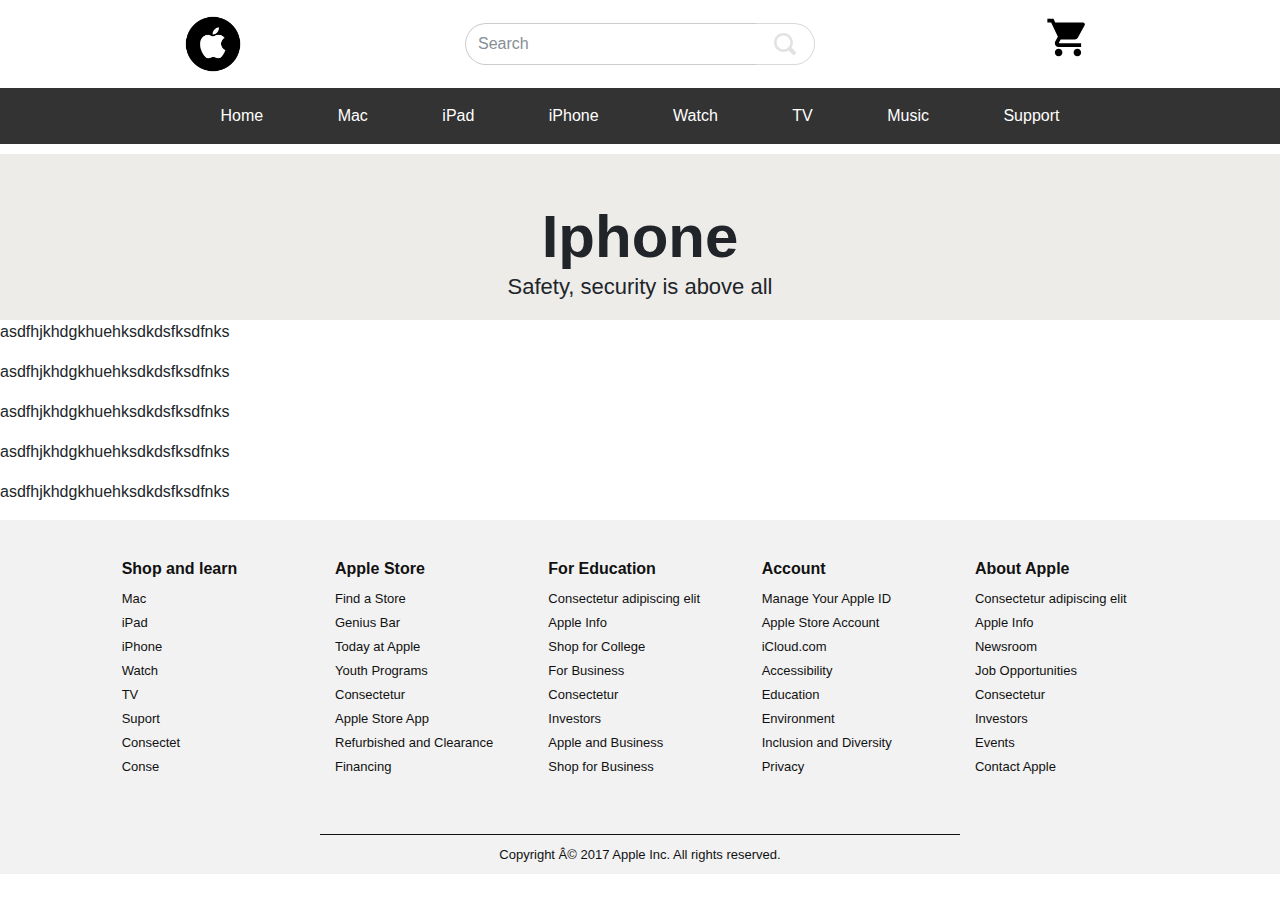
==== index.html @ 5cd267e8 "first commit" ====
<!DOCTYPE html>
<html>
<head>
	<title>APPLE STORE</title>
	<link rel="stylesheet" type="text/css" href="css/bootstrap.min.css">
	<script src="js/bootstrap.min.js" type="text/javascript" charset="utf-8"></script>
	<script src="js/jquery-3.2.1.min.js" type="text/javascript" charset="utf-8"></script>
	<link href='http://fonts.googleapis.com/css?family=Open+Sans' rel='stylesheet'  type='text/css'>
	<script src="js/custom.js" type="text/javascript" charset="utf-8" async defer></script>
<!-- 	<script src="https://code.jquery.com/jquery-3.2.1.slim.min.js" integrity="sha384-KJ3o2DKtIkvYIK3UENzmM7KCkRr/rE9/Qpg6aAZGJwFDMVNA/GpGFF93hXpG5KkN" crossorigin="anonymous"></script> -->
<!-- <script src="https://cdnjs.cloudflare.com/ajax/libs/popper.js/1.11.0/umd/popper.min.js" integrity="sha384-b/U6ypiBEHpOf/4+1nzFpr53nxSS+GLCkfwBdFNTxtclqqenISfwAzpKaMNFNmj4" crossorigin="anonymous"></script> -->
<script src="https://maxcdn.bootstrapcdn.com/bootstrap/4.0.0-beta/js/bootstrap.min.js" integrity="sha384-h0AbiXch4ZDo7tp9hKZ4TsHbi047NrKGLO3SEJAg45jXxnGIfYzk4Si90RDIqNm1" crossorigin="anonymous"></script>
	<link rel="stylesheet" type="text/css" href="css/custom.css">
</head>
<body>
<header>
	<div class="container">
		<div class="row">
			<div class="col-lg-3 col-sm-12 col-12 text-center">
			  	<a href="#" class="btn" role="button" >
			  		<img class="logo" 
			  	 src="images/logo-apple.png" alt="LOGO">
			  	</a>
			</div>
			<div class="col-lg-4 col-sm-12 col-12 m-auto">
			  	<div class="input-group stylish-input-group">
	                <input type="text" class="form-control search"  placeholder="Search" >
	                <span class="input-group-addon">
	                    <button type="submit">
	                        <img src="images/search.svg" alt="">
	                    </button>  
	                </span>
	            </div>
			</div>
			<div class="col-lg-3 col-sm-12 col-12 text-center">
				<a href=""><img class="iconcart" src="images/ic_shopping_cart_black_24px.svg" alt="
	                "></a>
			</div>
		</div>
	</div>
	<div class="backgroundblack">
		<div class="container">
			<div >
				<nav class="navbar navbar-expand-lg navbar navbar-dark ">
				  <!-- <a class="navbar-brand" href="#">Navbar</a> -->
				  	<button class="navbar-toggler" type="button" data-toggle="collapse" data-target="#navbarSupportedContent" aria-controls="navbarSupportedContent" aria-expanded="false" aria-label="Toggle navigation">
				    	<span class="navbar-toggler-icon"></span>
				  	</button>

				  	<div class="collapse navbar-collapse" id="navbarSupportedContent">
				    	<ul class="navbar-nav mr-auto">
					      	<li class="nav-item">
					        	<a class="nav-link" href="#">Home <span class="sr-only">(current)</span></a>
					      	</li>
				      		<li class="nav-item">
				        		<a class="nav-link" href="#">Mac</a>
				      		</li>
				      		<li class="nav-item">
				        		<a class="nav-link" href="#">iPad</a>
				      		</li>
				      		<li class="nav-item">
					        	<a class="nav-link" href="#">iPhone</a>
					      	</li>
					      	<li class="nav-item">
					        	<a class="nav-link" href="#">Watch</a>
					      	</li>
					      	<li class="nav-item">
					        	<a class="nav-link" href="#">TV</a>
					      	</li>
					      	<li class="nav-item">
					        	<a class="nav-link" href="#">Music</a>
					      	</li>
					      	<li class="nav-item">
					        	<a class="nav-link" href="#">Support</a>
					      	</li>
				    	</ul>
				  	</div>
				</nav>
			</div>
		</div>
	</div >
</header><!-- /header -->



<content>
	<div class="container-fluid">
		<div id="iphone" class="row text-center">
			<h1 class="prd-type">Iphone</h1>
			<p class="slogan">Safety, security is above all</p>
			<div class="container-fluid">
				<div class="row prd">
					<div class="col-md-3">
						<div class="wrap-item-prd">
							
						</div>
					</div>
				</div>
			</div>
		</div>
	</div>

	<div class="new">
		<p>asdfhjkhdgkhuehksdkdsfksdfnks</p>
		<p>asdfhjkhdgkhuehksdkdsfksdfnks</p>
		<p>asdfhjkhdgkhuehksdkdsfksdfnks</p>
		<p>asdfhjkhdgkhuehksdkdsfksdfnks</p>
		<p>asdfhjkhdgkhuehksdkdsfksdfnks</p>
	</div>
</content><!-- /content -->



<footer>
	<div class="container-fluid">
		<div class="row justify-content-center backggray">
			<div class="col-xl-2 col-lg-2 col-md-6 col-sm-6 col-12">
				<ul class="list-unstyled ">
					<li><h6><b><a class="colorblack-title" href="#" title=""> Shop and learn</a></b></h6></li>
					<li><a class="colorblack" href="#" title="">Mac</a></li>
					<li><a class="colorblack" href="#" title="">iPad</a></li>
				  	<li><a class="colorblack" href="#" title="">iPhone</a></li>
				  	<li><a class="colorblack" href="#" title="">Watch </a></li>
				  	<li><a class="colorblack" href="#" title="">TV </a></li>
				  	<li><a class="colorblack" href="#" title="">Suport</a></li>
				  	<li><a class="colorblack" href="#" title="">Consectet </a></li>
				  	<li><a class="colorblack" href="#" title="">Conse</a></li>
				</ul>
			</div>
			<div class="col-xl-2 col-lg-2 col-md-6 col-sm-6 col-12">
				<ul class="list-unstyled">
					<li><h6><b><a class="colorblack-title" href="#" title="">Apple Store</a></b></h6></li>
					<li><a class="colorblack" href="#" title="">Find a Store</a></li>
					<li><a class="colorblack" href="#" title="">Genius Bar</a></li>
					<li><a class="colorblack" href="#" title="">Today at Apple</a></li>
					<li><a class="colorblack" href="#" title="">Youth Programs</a></li>
					<li><a class="colorblack" href="#" title="">Consectetur</a></li>
					<li><a class="colorblack" href="#" title="">Apple Store App</a></li>
					<li><a class="colorblack" href="#" title="">Refurbished and Clearance</a></li>
					<li><a class="colorblack" href="#" title="">Financing</a></li>
				</ul>
			</div>
			<div class="col-xl-2 col-lg-2 col-md-6 col-sm-6 col-12">
				<ul class="list-unstyled">
					<li><h6><b><a class="colorblack-title" href="#" title="">For Education</a></b></h6></li>
					<li><a class="colorblack" href="#" title="">Consectetur adipiscing elit</a></li>
					<li><a class="colorblack" href="#" title="">Apple Info</a></li>
					<li><a class="colorblack" href="#" title="">Shop for College</a></li>
					<li><a class="colorblack" href="#" title="">For Business</a></li>
					<li><a class="colorblack" href="#" title="">Consectetur</a></li>
					<li><a class="colorblack" href="#" title="">Investors</a></li>
					<li><a class="colorblack" href="#" title="">Apple and Business</a></li>
					<li><a class="colorblack" href="#" title="">Shop for Business</a></li>
				</ul>
			</div>
			<div class="col-xl-2 col-lg-2 col-md-6 col-sm-6 col-12">
				<ul class="list-unstyled">
					<li><h6><b><a class="colorblack-title" href="#" title="">Account</a></b></h6></li>
					<li><a class="colorblack" href="#" title="">Manage Your Apple ID</a></li>
					<li><a class="colorblack" href="#" title="">Apple Store Account</a></li>
					<li><a class="colorblack" href="#" title="">iCloud.com</a></li>
					<li><a class="colorblack" href="#" title="">Accessibility</a></li>
					<li><a class="colorblack" href="#" title="">Education</a></li>
					<li><a class="colorblack" href="#" title="">Environment</a></li>
					<li><a class="colorblack" href="#" title="">Inclusion and Diversity</a></li>
					<li><a class="colorblack" href="#" title="">Privacy</a></li>
				</ul>
			</div>
			<div class="col-xl-2 col-lg-2 col-md-12 col-sm-12 col-12">
				<ul class="list-unstyled">
					<li><h6><b><a class="colorblack-title" href="#" title="">About Apple</a></b></h6></li>
					<li><a class="colorblack" href="#" title="">Consectetur adipiscing elit</a></li>
					<li><a class="colorblack" href="#" title="">Apple Info</a></li>
					<li><a class="colorblack" href="#" title="">Newsroom</a></li>
					<li><a class="colorblack" href="#" title="">Job Opportunities</a></li>
					<li><a class="colorblack" href="#" title="">Consectetur</a></li>
					<li><a class="colorblack" href="#" title="">Investors</a></li>
					<li><a class="colorblack" href="#" title="">Events</a></li>
					<li><a class="colorblack" href="#" title="">Contact Apple</a></li>
				</ul>
			</div>

		</div>
		<div class="row colorblack backggray justify-content-center text-center">
			<div class="col-md-6 col-sm-12 col-12 bordertop">
				Copyright © 2017 Apple Inc. All rights reserved.
			</div>
			
		</div>
	</div>
	
</footer> <!-- /footer -->

</body>
</html>
---- css/custom.css ----
.navbar-nav {
    float:none;
    margin:0 auto;
    display: block;
    text-align: center;
}

.navbar-nav > li {
    display: inline-block;
    float: none;
}
.navbar-nav > li {
    padding: 0px 27px;
}
.backgroundblack{
    background: rgba(0,0,0,0.8);
}
.navbar-dark .navbar-nav .nav-link {
    color: rgb(255, 255, 255);
}

#iphone {
    margin-top: 10px;
    background-color: #edece9;
}
/* #iphone:hover h1,p {
    color: #111;
    background-color: #fff;
} */
.prd-type {
    width: 100%;
    font-size: 60px;
    font-weight: 600;
    margin-top: 50px;
    margin-bottom: 0;
}
/* .prd-type:hover {
    color: #fff;
    background-color: rgba(0,0,0,0.1);
} */
.slogan {
    width: 100%;
    font-size: 22px;
}
/* .slogan:hover {
    color: #fff;
    background-color: rgba(0,0,0,0.1);
} */

.prd {
    width: 98%;
}

.colorblack-title{
    color: #111;   
}

.colorblack{
    color: #111;
    font-size: 13px;
}
.backggray{
    padding-top: 40px;
    background-color: #f2f2f2;
}
.bordertop{
    border-top:1px solid #111;
    padding: 10px;
}
.stylish-input-group .input-group-addon{
    background: white !important; 
    border-radius: 0px 25px 25px 0px;
}
.stylish-input-group .form-control{
	border-right:0; 
	box-shadow:0 0 0;
	border-radius: 25px 0px 0px 25px; 
	border-color:#ccc;
}
.stylish-input-group button{
    border:0;
    background:transparent;
}}

li,ul{
    list-style: none;
    padding: 0;
    margin: 0;
}

.logo{
	width: 70px;
	height: 70px;
}

.iconcart{
width: 60px;
padding-top: 15px;
height: 60px;
}
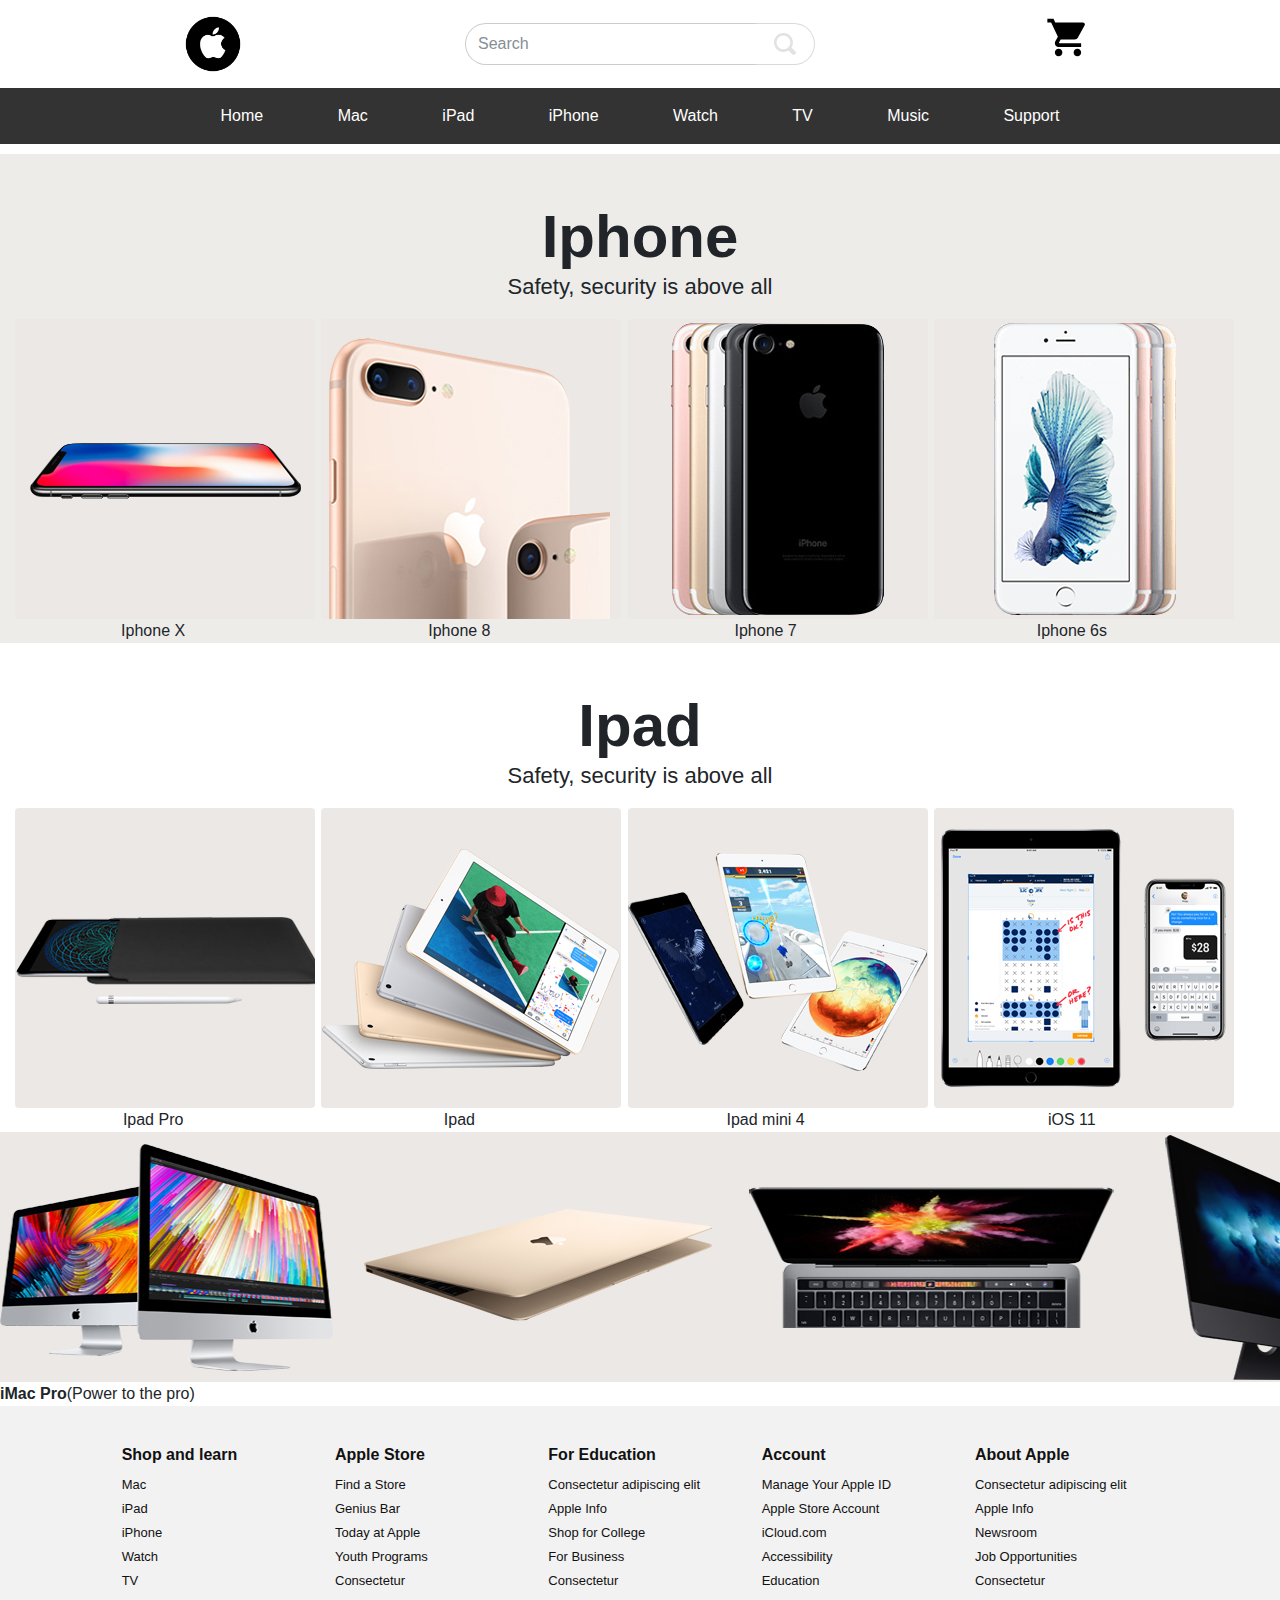
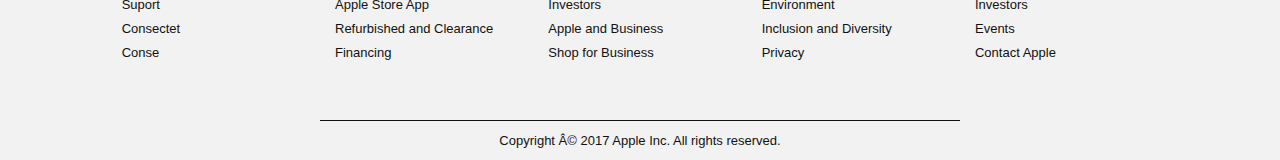
==== commit e344ed0d: "first commit" ====
--- a/index.html
+++ b/index.html
@@ -88,24 +88,87 @@
 		<div id="iphone" class="row text-center">
 			<h1 class="prd-type">Iphone</h1>
 			<p class="slogan">Safety, security is above all</p>
-			<div class="container-fluid">
+			<div class="container-fluid margin-lr">
 				<div class="row prd">
 					<div class="col-md-3">
 						<div class="wrap-item-prd">
-							
+							<a href="#">
+								<img class="rounded mx-auto d-block" src="images/ip-x-f.jpg" alt="iphone_X">
+							</a>
+							<div class="name-prd text-center">Iphone X</div>
+						</div>
+					</div>
+					<div class="col-md-3">
+						<div class="wrap-item-prd">
+							<a href="#">
+								<img class="rounded mx-auto d-block" src="images/ip8-.jpg" alt="iphone_8">
+							</a>
+							<div class="name-prd text-center">Iphone 8</div>
+						</div>
+					</div>
+					<div class="col-md-3">
+						<div class="wrap-item-prd">
+							<a href="#">
+								<img class="rounded mx-auto d-block" src="images/ip7-.jpg" alt="iphone_7">
+							</a>
+							<div class="name-prd text-center">Iphone 7</div>
+						</div>
+					</div>
+					<div class="col-md-3">
+						<div class="wrap-item-prd">
+							<a href="#">
+								<img class="rounded mx-auto d-block" src="images/ip6s-.gif" alt="iphone_6">
+							</a>
+							<div class="name-prd text-center">Iphone 6s</div>
 						</div>
 					</div>
 				</div>
 			</div>
 		</div>
-	</div>
-
-	<div class="new">
-		<p>asdfhjkhdgkhuehksdkdsfksdfnks</p>
-		<p>asdfhjkhdgkhuehksdkdsfksdfnks</p>
-		<p>asdfhjkhdgkhuehksdkdsfksdfnks</p>
-		<p>asdfhjkhdgkhuehksdkdsfksdfnks</p>
-		<p>asdfhjkhdgkhuehksdkdsfksdfnks</p>
+		<div id="ipad" class="row text-center">
+			<h1 class="prd-type">Ipad</h1>
+			<p class="slogan">Safety, security is above all</p>
+			<div class="container-fluid margin-lr">
+				<div class="row prd">
+					<div class="col-md-3">
+						<div class="wrap-item-prd">
+							<a href="#">
+								<img class="rounded mx-auto d-block" src="images/ipad-pro-f.jpg" alt="ipad-pro-f.jpg">
+							</a>
+							<div class="name-prd text-center">Ipad Pro</div>
+						</div>
+					</div>
+					<div class="col-md-3">
+						<div class="wrap-item-prd">
+							<a href="#">
+								<img class="rounded mx-auto d-block" src="images/ipad-f.jpg" alt="ipad-f.jpg">
+							</a>
+							<div class="name-prd text-center">Ipad</div>
+						</div>
+					</div>
+					<div class="col-md-3">
+						<div class="wrap-item-prd">
+							<a href="#">
+								<img class="rounded mx-auto d-block" src="images/ipad-mini-4-f.jpg" alt="ipad-mini-4-f.jpg">
+							</a>
+							<div class="name-prd text-center">Ipad mini 4</div>
+						</div>
+					</div>
+					<div class="col-md-3">
+						<div class="wrap-item-prd">
+							<a href="#">
+								<img class="rounded mx-auto d-block" src="images/ios11-f.jpg" alt="ios11-f.jpg">
+							</a>
+							<div class="name-prd text-center">iOS 11</div>
+						</div>
+					</div>
+				</div>
+			</div>
+		</div>
+	</div>
+	<div id="mac">
+		<img src="images/imacbg-f.jpg">
+		<div><strong>iMac Pro</strong><span>(Power to the pro)</span></div>
 	</div>
 </content><!-- /content -->
 
@@ -113,7 +176,7 @@
 
 <footer>
 	<div class="container-fluid">
-		<div class="row justify-content-center backggray">
+		<div class="foot row justify-content-center backggray">
 			<div class="col-xl-2 col-lg-2 col-md-6 col-sm-6 col-12">
 				<ul class="list-unstyled ">
 					<li><h6><b><a class="colorblack-title" href="#" title=""> Shop and learn</a></b></h6></li>
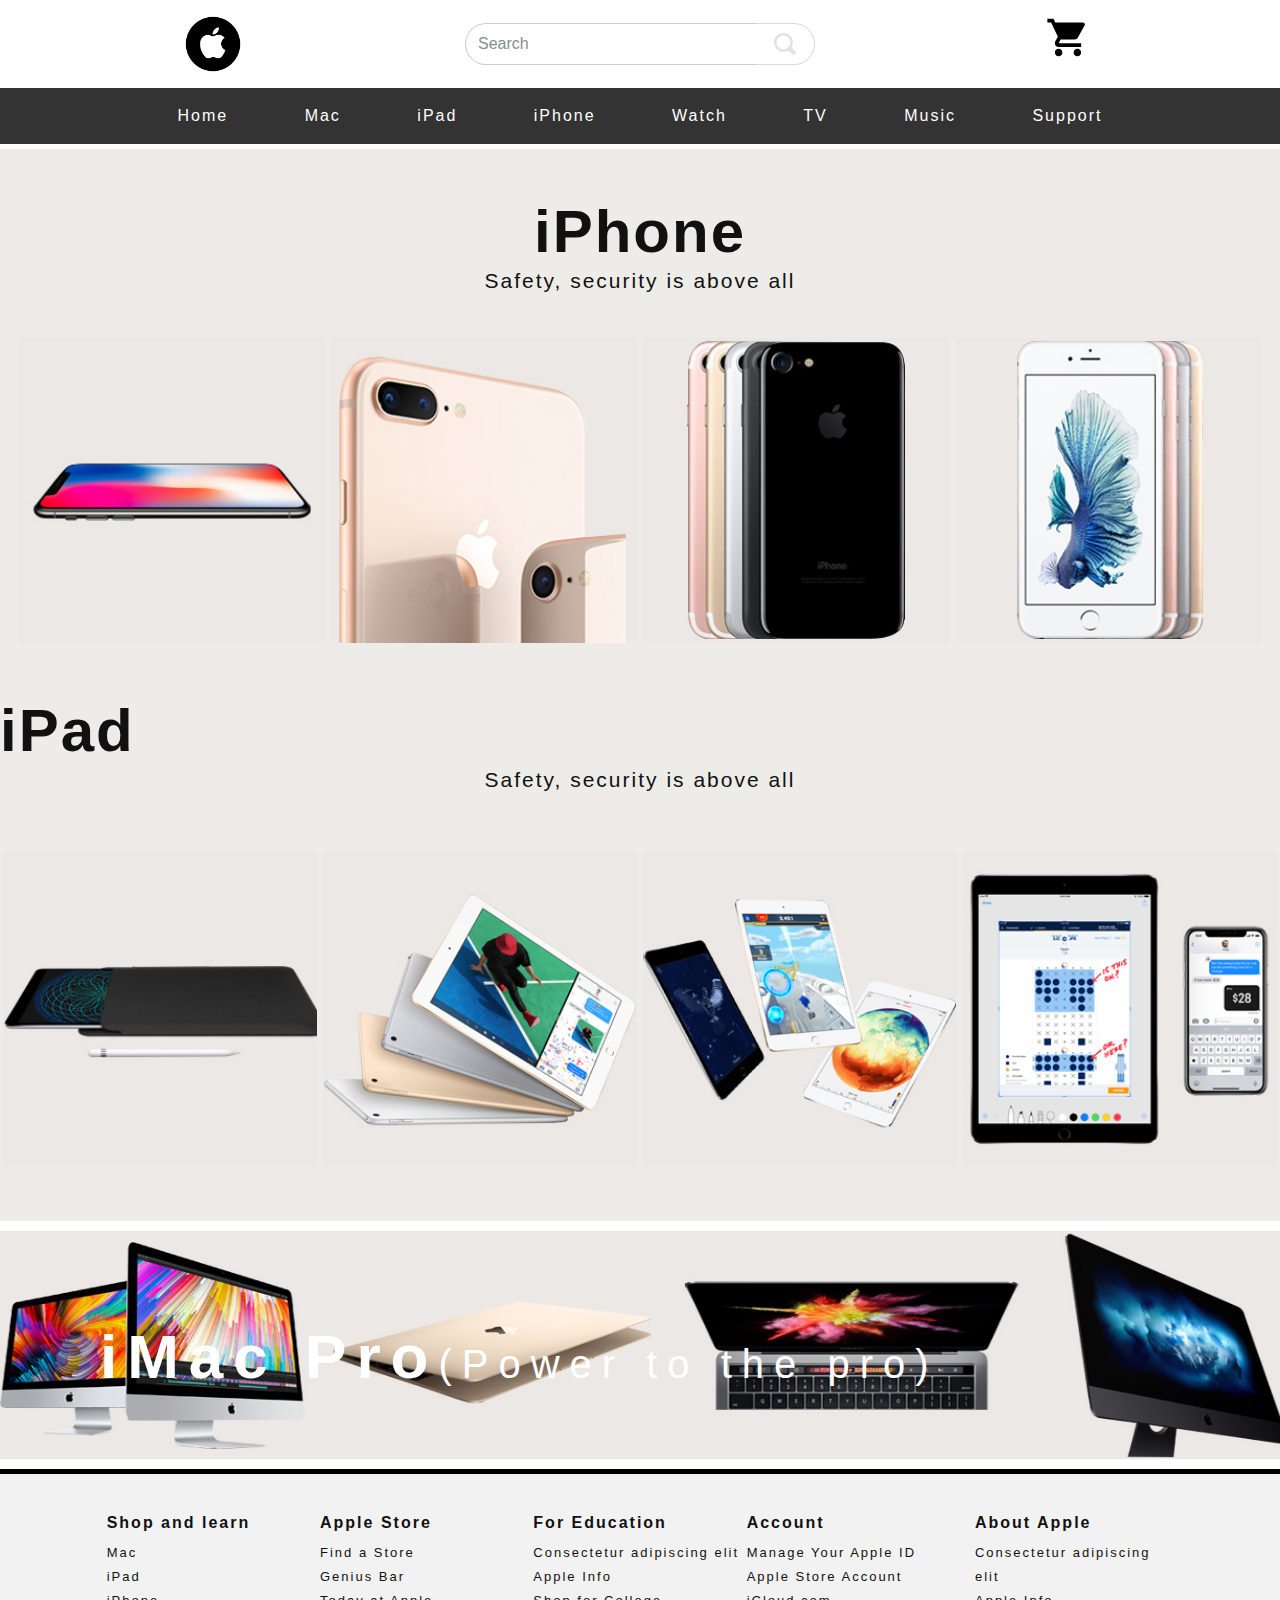
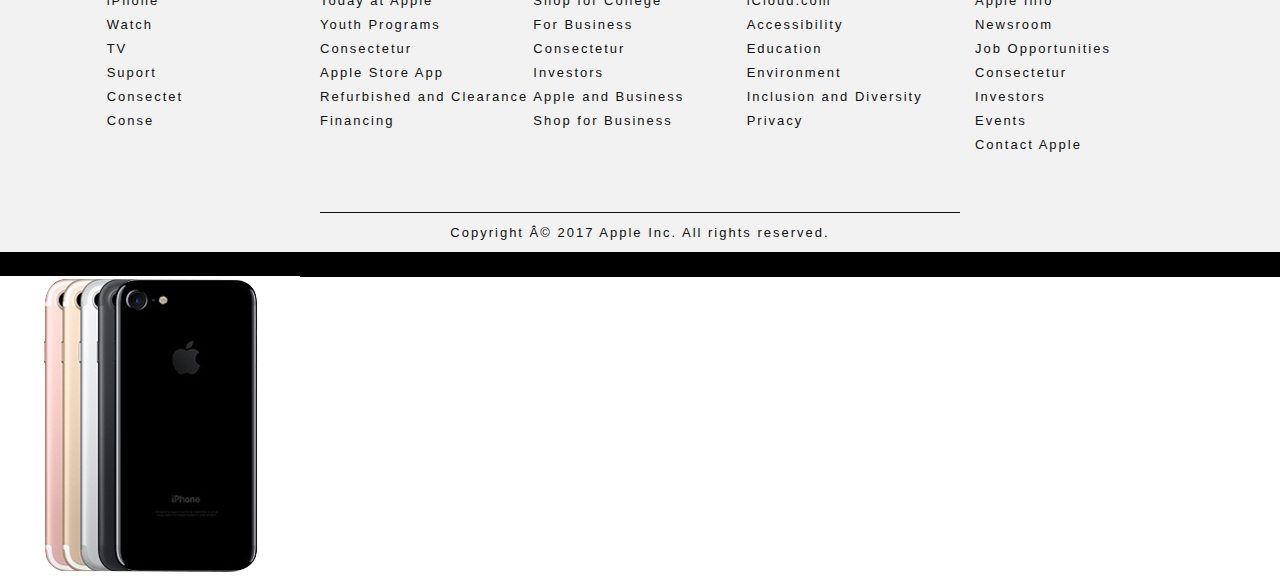
==== commit c3f948d3: "+ Add htmlcategories" ====
--- a/index.html
+++ b/index.html
@@ -5,7 +5,9 @@
 	<link rel="stylesheet" type="text/css" href="css/bootstrap.min.css">
 	<script src="js/bootstrap.min.js" type="text/javascript" charset="utf-8"></script>
 	<script src="js/jquery-3.2.1.min.js" type="text/javascript" charset="utf-8"></script>
-	<link href='http://fonts.googleapis.com/css?family=Open+Sans' rel='stylesheet'  type='text/css'>
+	<!-- <link href='http://fonts.googleapis.com/css?family=Open+Sans' rel='stylesheet' type='text/css'> -->
+	<link rel="stylesheet" href="css/font-awesome.min.css">
+	<link rel="stylesheet" type="text/css" href="css/effects.min.css">
 	<script src="js/custom.js" type="text/javascript" charset="utf-8" async defer></script>
 <!-- 	<script src="https://code.jquery.com/jquery-3.2.1.slim.min.js" integrity="sha384-KJ3o2DKtIkvYIK3UENzmM7KCkRr/rE9/Qpg6aAZGJwFDMVNA/GpGFF93hXpG5KkN" crossorigin="anonymous"></script> -->
 <!-- <script src="https://cdnjs.cloudflare.com/ajax/libs/popper.js/1.11.0/umd/popper.min.js" integrity="sha384-b/U6ypiBEHpOf/4+1nzFpr53nxSS+GLCkfwBdFNTxtclqqenISfwAzpKaMNFNmj4" crossorigin="anonymous"></script> -->
@@ -56,10 +58,10 @@
 				        		<a class="nav-link" href="#">Mac</a>
 				      		</li>
 				      		<li class="nav-item">
-				        		<a class="nav-link" href="#">iPad</a>
+				        		<a class="nav-link" href="http://localhost/appleStore/ipad.html">iPad</a>
 				      		</li>
 				      		<li class="nav-item">
-					        	<a class="nav-link" href="#">iPhone</a>
+					        	<a class="nav-link" href="http://localhost/appleStore/iphone.html">iPhone</a>
 					      	</li>
 					      	<li class="nav-item">
 					        	<a class="nav-link" href="#">Watch</a>
@@ -82,84 +84,86 @@
 </header><!-- /header -->
 
 
-
+ 
 <content>
 	<div class="container-fluid">
 		<div id="iphone" class="row text-center">
-			<h1 class="prd-type">Iphone</h1>
+			<div class="col-12 text-center">
+				<h1 class="prd-type">iPhone</h1>
+				<p class="slogan">Safety, security is above all</p>
+				<div class="container-fluid margin-lr">
+					<div class="row prd">
+						<div class="col-md-3">
+							<div class="wrap-item-prd">
+								<div class="name-prd text-center">Iphone X</div>
+								<a href="#">
+									<img class="rounded mx-auto d-block" src="images/ip-x-f.jpg" alt="iphone_X">
+								</a>
+							</div>
+						</div>
+						<div class="col-md-3">
+							<div class="wrap-item-prd">
+								<div class="name-prd text-center">Iphone 8</div>
+								<a href="#">
+									<img class="rounded mx-auto d-block" src="images/ip8-.jpg" alt="iphone_8">
+								</a>
+							</div>
+						</div>
+						<div class="col-md-3">
+							<div class="wrap-item-prd">
+								<div class="name-prd text-center">Iphone 7</div>
+								<a href="#">
+									<img class="rounded mx-auto d-block" src="images/ip7-.jpg" alt="iphone_7">
+								</a>
+							</div>
+						</div>
+						<div class="col-md-3">
+							<div class="wrap-item-prd">
+								<div class="name-prd text-center">Iphone 6s</div>
+								<a href="#">
+									<img class="rounded mx-auto d-block" src="images/ip6s-.gif" alt="iphone_6">
+								</a>
+							</div>
+						</div>
+					</div>
+				</div>
+			</div>
+		</div>
+		<div id="ipad" class="row text-center">
+			<h1 class="prd-type">iPad</h1>
 			<p class="slogan">Safety, security is above all</p>
 			<div class="container-fluid margin-lr">
 				<div class="row prd">
 					<div class="col-md-3">
 						<div class="wrap-item-prd">
-							<a href="#">
-								<img class="rounded mx-auto d-block" src="images/ip-x-f.jpg" alt="iphone_X">
-							</a>
-							<div class="name-prd text-center">Iphone X</div>
-						</div>
-					</div>
-					<div class="col-md-3">
-						<div class="wrap-item-prd">
-							<a href="#">
-								<img class="rounded mx-auto d-block" src="images/ip8-.jpg" alt="iphone_8">
-							</a>
-							<div class="name-prd text-center">Iphone 8</div>
-						</div>
-					</div>
-					<div class="col-md-3">
-						<div class="wrap-item-prd">
-							<a href="#">
-								<img class="rounded mx-auto d-block" src="images/ip7-.jpg" alt="iphone_7">
-							</a>
-							<div class="name-prd text-center">Iphone 7</div>
-						</div>
-					</div>
-					<div class="col-md-3">
-						<div class="wrap-item-prd">
-							<a href="#">
-								<img class="rounded mx-auto d-block" src="images/ip6s-.gif" alt="iphone_6">
-							</a>
-							<div class="name-prd text-center">Iphone 6s</div>
-						</div>
-					</div>
-				</div>
-			</div>
-		</div>
-		<div id="ipad" class="row text-center">
-			<h1 class="prd-type">Ipad</h1>
-			<p class="slogan">Safety, security is above all</p>
-			<div class="container-fluid margin-lr">
-				<div class="row prd">
-					<div class="col-md-3">
-						<div class="wrap-item-prd">
+							<div class="name-prd text-center">Ipad Pro</div>
 							<a href="#">
 								<img class="rounded mx-auto d-block" src="images/ipad-pro-f.jpg" alt="ipad-pro-f.jpg">
 							</a>
-							<div class="name-prd text-center">Ipad Pro</div>
-						</div>
-					</div>
-					<div class="col-md-3">
-						<div class="wrap-item-prd">
+						</div>
+					</div>
+					<div class="col-md-3">
+						<div class="wrap-item-prd">
+							<div class="name-prd text-center">Ipad</div>
 							<a href="#">
 								<img class="rounded mx-auto d-block" src="images/ipad-f.jpg" alt="ipad-f.jpg">
 							</a>
-							<div class="name-prd text-center">Ipad</div>
-						</div>
-					</div>
-					<div class="col-md-3">
-						<div class="wrap-item-prd">
+						</div>
+					</div>
+					<div class="col-md-3">
+						<div class="wrap-item-prd">
+							<div class="name-prd text-center">Ipad mini 4</div>
 							<a href="#">
 								<img class="rounded mx-auto d-block" src="images/ipad-mini-4-f.jpg" alt="ipad-mini-4-f.jpg">
 							</a>
-							<div class="name-prd text-center">Ipad mini 4</div>
-						</div>
-					</div>
-					<div class="col-md-3">
-						<div class="wrap-item-prd">
+						</div>
+					</div>
+					<div class="col-md-3">
+						<div class="wrap-item-prd">
+							<div class="name-prd text-center">iOS 11</div>
 							<a href="#">
 								<img class="rounded mx-auto d-block" src="images/ios11-f.jpg" alt="ios11-f.jpg">
 							</a>
-							<div class="name-prd text-center">iOS 11</div>
 						</div>
 					</div>
 				</div>
@@ -251,6 +255,17 @@
 			
 		</div>
 	</div>
+	<br>
+	<div class="col-lg-3 col-md-4 col-sm-6 col-xs-12">
+        <div class="hover ehover3">
+            <img class="img-responsive" src="images/ip_7_f.jpg" alt="">
+            <div class="overlay">
+                <h2>Hover effect 3</h2>
+                <button class="info" data-toggle="modal" data-target="#modal3">Show code
+                </button>
+            </div>
+        </div>
+    </div>
 	
 </footer> <!-- /footer -->
 
--- a/css/effects.min.css
+++ b/css/effects.min.css
@@ -0,0 +1 @@
+.hover,.hover .overlay{width:100%;height:100%;overflow:hidden}.hover,.hover h2{text-align:center}.ehover11 .overlay::before,.ehover12 h2::after,.ehover7 .overlay::before{content:''}body{font-family:colaborate-thinregular,sans-serif;letter-spacing:2px;background-image:url(../images/back3.jpg);background-size:cover;background-repeat:no-repeat;color:#FFF}.modal-body p,pre{text-transform:none;letter-spacing:0}h1{font-size:50px}.titlep{letter-spacing:0;padding-bottom:60px;font-size:18px}.breath{padding-top:80px}.topinfo{position:absolute;bottom:1px;left:96px}.page-header{display:inline-block;margin:40px 0 20px;border:1px solid #eee;padding:15px;border-radius:12px}.modal-content{color:#000}.modal-body p{font-size:16px}.hover button.info,.hover h2{text-transform:uppercase;color:#fff}.navbar-inverse{color:#fff;background-color:rgba(255,255,255,.2);border-bottom:1px solid #fff}ul.nav.navbar-nav{float:right}.navbar-inverse .navbar-brand,.navbar-inverse .navbar-nav>li>a{color:#fff}.col-lg-3,.col-md-4,.col-sm-6,.col-xs-12{padding:0}.hover{float:left;position:relative;cursor:default}.hover .overlay{position:absolute;top:0;left:0}.hover img{display:block;position:relative}.ehover10 button,.hover button.info{display:inline-block}.hover h2{position:relative;font-size:17px;padding:10px;background:rgba(0,0,0,.6)}.hover button.info{text-decoration:none;padding:7px 14px;border:1px solid #fff;margin:50px 0 0;border-radius:0;background-color:transparent}.hover button.info:hover{box-shadow:0 0 5px #fff}.ehover5 button.info:hover,.hover button.nullbutton:hover{box-shadow:none}.hover button.nullbutton{border:none;padding:0;margin:0}.ehover4 button.info,.ehover42 button.info{margin:-55px 0 0;padding:73px 90px;font-weight:400;border:1px solid #fff}.modal-open .modal,button:focus{outline:0!important}.point{cursor:pointer}.ehover1 img{-webkit-transition:all .4s linear;transition:all .4s linear}.ehover1 .overlay{opacity:0;background-color:rgba(0,0,0,.5);-webkit-transition:all .4s ease-in-out;transition:all .4s ease-in-out}.ehover1 h2{-webkit-transform:translatey(-100px);transform:translatey(-100px);opacity:0;-webkit-transition:all .2s ease-in-out;transition:all .2s ease-in-out}.ehover1 button.info{opacity:0;-webkit-transition:all .2s ease-in-out;transition:all .2s ease-in-out}.ehover1:hover img{-webkit-transform:scale(1.2);transform:scale(1.2)}.ehover1:hover .overlay{opacity:1}.ehover1:hover button.info,.ehover1:hover h2{opacity:1;-webkit-transform:translatey(0);transform:translatey(0)}.ehover1:hover button.info{-webkit-transition-delay:.2s;transition-delay:.2s}.ehover2 img{-webkit-transition:all .2s ease-in;transition:all .2s ease-in}.ehover2 .overlay{background-color:rgba(0,0,0,.6);opacity:0;-webkit-transform:translate(460px,-100px) rotate(180deg);transform:translate(460px,-100px) rotate(180deg);-webkit-transition:all .2s .4s ease-in-out;transition:all .2s .4s ease-in-out}.ehover2 button.info,.ehover9 h2{-webkit-transform:translateY(-200px)}.ehover2 button.info{transform:translateY(-200px);-webkit-transition:all .2s ease-in-out;transition:all .2s ease-in-out}.ehover2:hover .overlay{opacity:1;-webkit-transition-delay:0s;transition-delay:0s;-webkit-transform:translate(0,0);transform:translate(0,0)}.ehover2:hover h2{-webkit-transform:translateY(0);transform:translateY(0);-webkit-transition-delay:.5s;transition-delay:.5s}.ehover2:hover button.info,.ehover9:hover h2{-webkit-transform:translateY(0);-webkit-transition-delay:.3s}.ehover2:hover button.info{transform:translateY(0);transition-delay:.3s}.ehover3 img{-webkit-transition:all .4s ease-in;transition:all .4s ease-in}.ehover3 button.info,.ehover3 h2{-webkit-transform:scale(.7);transform:scale(.7);-webkit-transition:all .4s ease-in;transition:all .4s ease-in;opacity:0}.ehover4 .overlay,.ehover4 h2{-webkit-transition:all .4s ease-in-out}.ehover3:hover img{filter:grayscale(1) blur(3px);-webkit-filter:grayscale(1) blur(3px);-webkit-transform:scale(1.2);transform:scale(1.2)}.ehover3:hover button.info,.ehover3:hover h2{opacity:1;-webkit-transform:scale(1);transform:scale(1)}.ehover4 h2{-webkit-transform:translateY(55px);transform:translateY(55px);transition:all .4s ease-in-out}.ehover4:hover h2{-webkit-transform:translateY(15px);transform:translateY(15px)}.ehover4 .overlay{background-color:rgba(75,75,75,.7);transition:all .4s ease-in-out}.ehover4:hover .overlay{background-color:rgba(48,152,157,.4)}.ehover4 button.info{opacity:0;-webkit-transform:scale(0);transform:scale(0);-webkit-transition:all .4s ease-in-out;transition:all .4s ease-in-out}.ehover42 .overlay,.ehover42 h2{-webkit-transition:all .4s cubic-bezier(.88,-.99,0,1.81)}.ehover4:hover button.info{opacity:1;-webkit-transform:scale(1);transform:scale(1)}.ehover42 h2{-webkit-transform:translateY(55px);transform:translateY(55px);transition:all .4s cubic-bezier(.88,-.99,0,1.81)}.ehover42:hover h2{-webkit-transform:translateY(15px);transform:translateY(15px)}.ehover42 .overlay{background-color:rgba(75,75,75,.7);transition:all .4s cubic-bezier(.88,-.99,0,1.81)}.ehover1v2 img,.ehover42 button.info{-webkit-transition:all .4s cubic-bezier(.88,-.99,0,1.81)}.ehover42:hover .overlay{background-color:rgba(48,152,157,.4)}.ehover42 button.info{opacity:0;-webkit-transform:scale(0);transform:scale(0);transition:all .4s cubic-bezier(.88,-.99,0,1.81)}.ehover42:hover button.info{opacity:1;-webkit-transform:scale(1);transform:scale(1)}.ehover1v2 img{transition:all .4s cubic-bezier(.88,-.99,0,1.81)}.ehover1v2 .overlay{opacity:0;background-color:rgba(0,0,0,.5);-webkit-transition:all .4s cubic-bezier(.88,-.99,0,1.81);transition:all .4s cubic-bezier(.88,-.99,0,1.81)}.ehover1v2 h2{-webkit-transform:translatey(-100px);transform:translatey(-100px);opacity:0;-webkit-transition:all .2s cubic-bezier(.88,-.99,0,1.81);transition:all .2s cubic-bezier(.88,-.99,0,1.81)}.ehover1v2 button.info{opacity:0;-webkit-transition:all .2s ease-in-out;transition:all .2s ease-in-out}.ehover1v2:hover img{-webkit-transform:scale(1.2);transform:scale(1.2)}.ehover1v2:hover .overlay{opacity:1}.ehover1v2:hover button.info,.ehover1v2:hover h2{opacity:1;-webkit-transform:translatey(0);transform:translatey(0)}.ehover1v2:hover button.info{-webkit-transition-delay:.2s;transition-delay:.2s}.ehover5 h2,.ehover5 img{-webkit-transition:all .4s ease-in-out;transition:all .4s ease-in-out}.ehover5 img{-webkit-transform:scale(1.1);transform:scale(1.1)}.ehover5:hover img{-webkit-transform:scale(1);transform:scale(1)}.ehover5 .overlay{-webkit-transition:all .4s ease-in-out;transition:all .4s ease-in-out}.ehover5:hover .overlay{background-color:rgba(170,170,170,.4)}.ehover5 button.info{opacity:0;-webkit-transform:scale(1.5);transform:scale(1.5);-webkit-transition:all .4s ease-in-out;transition:all .4s ease-in-out;font-weight:400;border:1px solid #fff;height:85%;width:85%;position:absolute;top:-20%;left:8%;padding:70px}.ehover6 h2,.ehover6 hr,.group1,.group2{left:50%;position:absolute;-webkit-transition:opacity .35s,-webkit-transform .35s}.ehover5:hover button.info{opacity:1;-webkit-transform:scale(1);transform:scale(1);background-color:rgba(0,0,0,.4)}.ehover6 h2,.ehover6 hr,.ehover7 h2,.ehover7 p,.group1,.group2{background-color:transparent;margin:0}.ehover6 .rotate{-webkit-transform:rotate(-45deg);transform:rotate(-45deg);width:100%;height:100%;position:absolute;bottom:0}.ehover6 hr{width:50%;opacity:0}.ehover6 hr:nth-child(2){-webkit-transform:translate3d(-50%,-50%,0) rotate(0) scale3d(0,0,1);transform:translate3d(-50%,-50%,0) rotate(0) scale3d(0,0,1)}.ehover6 hr:nth-child(3){-webkit-transform:translate3d(-50%,-50%,0) rotate(90deg) scale3d(0,0,1);transform:translate3d(-50%,-50%,0) rotate(90deg) scale3d(0,0,1)}.ehover6 h2,.ehover6 hr{top:50%;transition:opacity .35s,transform .35s;-webkit-transform:translate3d(-50%,-50%,0);transform:translate3d(-50%,-50%,0);-webkit-transform-origin:50%;transform-origin:50%}.group1,.group2{transition:opacity .35s,transform .35s;-webkit-transform:translate3d(-50%,-50%,0);transform:translate3d(-50%,-50%,0);-webkit-transform-origin:50%;transform-origin:50%;padding:0;letter-spacing:0}.group1{top:40%}.group2{top:60%}.ehover6 h2{width:100%}.ehover6 p{width:30%;text-transform:none;font-size:15px;line-height:2}.ehover6 p a{color:#fff}.ehover6 p a:focus,.ehover6 p a:hover{opacity:.6}.ehover6 a i{opacity:0;-webkit-transition:opacity .35s,-webkit-transform .35s;transition:opacity .35s,transform .35s;padding:10px;font-size:20px}.ehover7 p,.ehover8 p{text-transform:none;font-size:15px;line-height:2}.group1 a:first-child i{-webkit-transform:translate3d(-60px,-60px,0) rotate(45deg) scale(2);transform:translate3d(-60px,-60px,0) rotate(45deg) scale(2)}.group1 a:nth-child(2) i{-webkit-transform:translate3d(60px,-60px,0) rotate(45deg) scale(2);transform:translate3d(60px,-60px,0) rotate(45deg) scale(2)}.group2 a:first-child i{-webkit-transform:translate3d(-60px,60px,0) rotate(45deg) scale(2);transform:translate3d(-60px,60px,0) rotate(45deg) scale(2)}.group2 a:nth-child(2) i{-webkit-transform:translate3d(60px,60px,0) rotate(45deg) scale(2);transform:translate3d(60px,60px,0) rotate(45deg) scale(2)}.ehover6:hover h2{opacity:0;-webkit-transform:translate3d(-50%,-50%,0) scale3d(.8,.8,1);transform:translate3d(-50%,-50%,0) scale3d(.8,.8,1)}.ehover6:hover hr:nth-child(2){opacity:1;-webkit-transform:translate3d(-50%,-50%,0) rotate(0) scale3d(1,1,1);transform:translate3d(-50%,-50%,0) rotate(0) scale3d(1,1,1)}.ehover6:hover hr:nth-child(3){opacity:1;-webkit-transform:translate3d(-50%,-50%,0) rotate(90deg) scale3d(1,1,1);transform:translate3d(-50%,-50%,0) rotate(90deg) scale3d(1,1,1)}.ehover6:hover .group1 i:empty,.ehover6:hover .group2 i:empty{-webkit-transform:translate3d(0,0,0);transform:translate3d(0,0,0) rotate(45deg) scale(1);opacity:1}.ehover6 img{-webkit-transform:scale(1.1);transform:scale(1.1);-webkit-transition:all .35s;transition:all .35s}.ehover7 .overlay::before,.ehover7 h2,.ehover7 p{position:absolute;left:50%;-webkit-transition:opacity .35s,-webkit-transform .35s}.ehover6:hover img{-webkit-transform:scale(1);transform:scale(1);filter:brightness(.7);-webkit-filter:brightness(.7)}.ehover7 h2,.ehover7 p,.ehover8 h2,.ehover8 hr{top:50%;-webkit-transform:translate3d(-50%,-50%,0)}.ehover7 h2,.ehover7 p{transition:opacity .35s,transform .35s;transform:translate3d(-50%,-50%,0);-webkit-transform-origin:50%;transform-origin:50%;padding:0}.ehover7 .overlay::before{top:50%;width:40%;height:60%;border:2px solid #fff;opacity:0;transition:opacity .35s,transform .35s;-webkit-transform:translate3d(-50%,-50%,0) rotate3d(0,0,1,-45deg) scale3d(0,0,1);transform:translate3d(-50%,-50%,0) rotate3d(0,0,1,-45deg) scale3d(0,0,1);-webkit-transform-origin:50%;transform-origin:50%}.ehover7 p{width:20%}.ehover7 p a{color:#fff}.ehover7 p a:focus,.ehover7 p a:hover{opacity:.6}.ehover7 a i{opacity:0;-webkit-transition:opacity .35s,-webkit-transform .35s;transition:opacity .35s,transform .35s;padding:0 5px}.ehover7 p a:first-child i{-webkit-transform:translate3d(-60px,-60px,0);transform:translate3d(-60px,-60px,0)}.ehover7 p a:nth-child(2) i{-webkit-transform:translate3d(60px,-60px,0);transform:translate3d(60px,-60px,0)}.ehover7 p a:nth-child(3) i{-webkit-transform:translate3d(-60px,60px,0);transform:translate3d(-60px,60px,0)}.ehover7 p a:nth-child(4) i{-webkit-transform:translate3d(60px,60px,0);transform:translate3d(60px,60px,0)}.ehover7:hover .overlay::before{opacity:1;background-color:rgba(0,0,0,.2);-webkit-transform:translate3d(-50%,-50%,0) rotate3d(0,0,1,-135deg) scale3d(1,1,1);transform:translate3d(-50%,-50%,0) rotate3d(0,0,1,-135deg) scale3d(1,1,1)}.ehover8 h2,.ehover8 hr,.set1,.set2{left:50%;-webkit-transition:opacity .35s,-webkit-transform .35s;background-color:transparent;position:absolute;margin:0}.ehover7:hover h2{opacity:0;-webkit-transform:translate3d(-50%,-50%,0) scale3d(.8,.8,1);transform:translate3d(-50%,-50%,0) scale3d(.8,.8,1)}.ehover7:hover p i:empty{-webkit-transform:translate3d(0,0,0);transform:translate3d(0,0,0);opacity:1}.ehover8 hr{width:40%;opacity:0;border:1px solid #FFF}.ehover8 hr:nth-child(3){-webkit-transform:translate3d(-50%,-50%,0) rotate3d(0,0,1,90deg) scale3d(0,0,1);transform:translate3d(-50%,-50%,0) rotate3d(0,0,1,90deg) scale3d(0,0,1)}.ehover8 hr:nth-child(4){-webkit-transform:translate3d(-50%,-50%,0) rotate3d(0,0,1,180deg) scale3d(0,0,1);transform:translate3d(-50%,-50%,0) rotate3d(0,0,1,180deg) scale3d(0,0,1)}.ehover8 h2,.ehover8 hr{transition:opacity .35s,transform .35s;transform:translate3d(-50%,-50%,0);-webkit-transform-origin:50%;transform-origin:50%}.set1,.set2{transition:opacity .35s,transform .35s;-webkit-transform:translate3d(-50%,-50%,0);transform:translate3d(-50%,-50%,0);-webkit-transform-origin:50%;transform-origin:50%;padding:0}.set1{top:40%}.set2{top:60%}.ehover8 p{width:30%}.ehover8 p a{color:#fff}.ehover8 p a:focus,.ehover8 p a:hover{opacity:.6}.ehover8 a i{opacity:0;-webkit-transition:opacity .35s,-webkit-transform .35s;transition:opacity .35s,transform .35s;padding:10px;font-size:20px}.set1 a:first-child i{-webkit-transform:translate3d(-60px,-60px,0);transform:translate3d(-60px,-60px,0)}.set1 a:nth-child(2) i{-webkit-transform:translate3d(60px,-60px,0);transform:translate3d(60px,-60px,0)}.set2 a:first-child i{-webkit-transform:translate3d(-60px,60px,0);transform:translate3d(-60px,60px,0)}.set2 a:nth-child(2) i{-webkit-transform:translate3d(60px,60px,0);transform:translate3d(60px,60px,0)}.ehover8:hover h2{opacity:0;-webkit-transform:translate3d(-50%,-50%,0) scale3d(.8,.8,1);transform:translate3d(-50%,-50%,0) scale3d(.8,.8,1)}.ehover8:hover hr:nth-child(3){opacity:1;-webkit-transform:translate3d(-50%,-50%,0) rotate3d(0,0,1,-90deg) scale3d(1,1,1);transform:translate3d(-50%,-50%,0) rotate3d(0,0,1,-90deg) scale3d(1,1,1)}.ehover8:hover hr:nth-child(4){opacity:1;-webkit-transform:translate3d(-50%,-50%,0) rotate3d(0,0,1,-180deg) scale3d(1,1,1);transform:translate3d(-50%,-50%,0) rotate3d(0,0,1,-180deg) scale3d(1,1,1)}.ehover8:hover .set1 i:empty,.ehover8:hover .set2 i:empty{-webkit-transform:translate3d(0,0,0);transform:translate3d(0,0,0);opacity:1}.ehover9 .overlay{background-color:rgba(255,255,255,.7);top:-200px;opacity:0;-webkit-transition:all .1s ease-out .5s;transition:all .1s ease-out .5s}.ehover9 h2{transform:translateY(-200px);-webkit-transition:all ease-in-out .1s;transition:all ease-in-out .1s;-webkit-transition-delay:.3s;transition-delay:.3s}.ehover9 button.info{-webkit-transform:translateY(-200px);transform:translateY(-200px);color:#000;border:1px solid #000;-webkit-transition:all ease-in-out .3s;transition:all ease-in-out .3s}.ehover10 .overlay,.ehover10 img{-webkit-transition:-webkit-transform .35s}.ehover9:hover .overlay{opacity:1;top:0;-webkit-transition-delay:0s;transition-delay:0s}.ehover9:hover h2{transform:translateY(0);transition-delay:.3s}.ehover9:hover button.info{-webkit-transform:translateY(0);transform:translateY(0);box-shadow:0 0 5px #000;color:#000;border:1px solid #000;-webkit-transition-delay:.3s;transition-delay:.3s}.ehover10 img{transition:transform .35s}.ehover10:hover img{-webkit-transform:translate3d(0,-10%,0);transform:translate3d(0,-10%,0)}.ehover10 .overlay{visibility:hidden;top:auto;bottom:0;padding:1em;height:4.75em;background:#79FAC4;color:#3c4a50;transition:transform .35s;-webkit-transform:translate3d(0,100%,0);transform:translate3d(0,100%,0)}.ehover10 button.info{float:left;margin:0;text-transform:uppercase;color:#fff;font-size:17px;background:rgba(0,0,0,.6)}.ehover10 p.icon-links a{float:right;color:#3c4a50;font-size:1.4em}.ehover10:hover p.icon-links a:focus,.ehover10:hover p.icon-links a:hover{color:#252d31}.ehover10 button,.ehover10 p.icon-links a{-webkit-transition:-webkit-transform .35s;transition:transform .35s;-webkit-transform:translate3d(0,200%,0);transform:translate3d(0,200%,0)}.ehover11 .overlay::before,.ehover11 img{-webkit-transition:opacity .35s,-webkit-transform .45s}.ehover10 p.icon-links a span::before{display:inline-block;padding:8px 10px;speak:none;-webkit-font-smoothing:antialiased;-moz-osx-font-smoothing:grayscale}.ehover10:hover .overlay,.ehover10:hover button,.ehover10:hover p.icon-links a{-webkit-transform:translate3d(0,0,0);transform:translate3d(0,0,0);visibility:visible}.ehover10:hover h2{-webkit-transition-delay:.05s;transition-delay:.05s}.ehover10:hover p.icon-links a:nth-child(3){-webkit-transition-delay:.1s;transition-delay:.1s}.ehover10:hover p.icon-links a:nth-child(2){-webkit-transition-delay:.15s;transition-delay:.15s}.ehover10:hover p.icon-links a:first-child{-webkit-transition-delay:.2s;transition-delay:.2s}.ehover11{background:-webkit-linear-gradient(45deg,#ff89e9 0,#05abe0 100%);background:linear-gradient(45deg,#ff89e9 0,#05abe0 100%)}.ehover11 img{max-width:none;width:calc(100% + 60px);transition:opacity .35s,transform .45s;-webkit-transform:translate3d(-40px,0,0);transform:translate3d(-40px,0,0)}.ehover11 .overlay::before{position:absolute;top:20px;right:20px;bottom:20px;left:20px;border:1px solid #fff;opacity:0;transition:opacity .35s,transform .45s;-webkit-transform:translate3d(-20px,0,0);transform:translate3d(-20px,0,0)}.ehover11 .overlay{padding:3em;text-align:left}.ehover11 h2{background-color:transparent;padding:15% 0 10px;text-align:left}.ehover11 button.info{color:#FFF;opacity:0;margin:0;padding:0;border:none;-webkit-transition:opacity .35s,-webkit-transform .45s;transition:opacity .35s,transform .45s;-webkit-transform:translate3d(-10px,0,0);transform:translate3d(-10px,0,0)}.ehover11:hover img{opacity:.6;-webkit-transform:translate3d(0,0,0);transform:translate3d(0,0,0)}.ehover11:hover .overlay::before,.ehover11:hover button.info{opacity:1;-webkit-transform:translate3d(0,0,0);transform:translate3d(0,0,0)}.ehover12{background:#42b078}.ehover12 img{max-width:none;width:calc(100% + 20px);-webkit-transition:opacity .35s,-webkit-transform .35s;transition:opacity .35s,transform .35s;-webkit-transform:translate3d(-10px,0,0);transform:translate3d(-10px,0,0);-webkit-backface-visibility:hidden;backface-visibility:hidden}.ehover12:hover img{opacity:.4;-webkit-transform:translate3d(0,0,0);transform:translate3d(0,0,0)}.ehover12 .overlay{padding:50px 20px}.ehover12 h2{position:relative;overflow:hidden;padding:.5em 0;background-color:transparent}.ehover12 h2::after{position:absolute;bottom:0;left:0;width:100%;height:2px;background:#fff;-webkit-transition:-webkit-transform .35s;transition:transform .35s;-webkit-transform:translate3d(-100%,0,0);transform:translate3d(-100%,0,0)}.ehover12:hover h2::after{-webkit-transform:translate3d(0,0,0);transform:translate3d(0,0,0)}.ehover12 button{color:#FFF;opacity:0;-webkit-transition:opacity .35s,-webkit-transform .35s;transition:opacity .35s,transform .35s;-webkit-transform:translate3d(100%,0,0);transform:translate3d(100%,0,0)}.ehover12:hover button{opacity:1;-webkit-transform:translate3d(0,0,0);transform:translate3d(0,0,0)}.ehover13 img{-webkit-transition:all .35s;transition:all .35s}.ehover13 .overlay,.ehover13 button{-webkit-transition:opacity .35s,-webkit-transform .35s}.ehover13:hover img{filter:brightness(.6);-webkit-filter:brightness(.6)}.ehover13 .overlay{width:80%;height:80%;left:10%;top:10%;border-bottom:1px solid #FFF;border-top:1px solid #FFF;transition:opacity .35s,transform .35s;-webkit-transform:scale(0,1);transform:scale(0,1)}.ehover13:hover .overlay{opacity:1;-webkit-transform:scale(1);transform:scale(1)}.ehover13 button,.ehover13 h2{opacity:0;color:#FFF;padding:1em 0}.ehover13 button{transition:opacity .35s,transform .35s;-webkit-transform:translate3d(0,100%,0);transform:translate3d(0,100%,0)}.ehover13 h2{background-color:transparent;-webkit-transition:opacity .35s,-webkit-transform .35s;transition:opacity .35s,transform .35s;-webkit-transform:translate3d(0,-100%,0);transform:translate3d(0,-100%,0)}.ehover13:hover button,.ehover13:hover h2{opacity:1;-webkit-transform:translate3d(0,0,0);transform:translate3d(0,0,0)}.ehover14 img{-webkit-transition:all .35s;transition:all .35s}.ehover14 .overlay,.ehover14 button{-webkit-transition:opacity .35s,-webkit-transform .35s;opacity:0}.ehover14:hover img{filter:brightness(1.4);-webkit-filter:brightness(1.4)}.ehover14 .overlay{width:55%;height:81%;left:22%;top:10%;border-radius:80%;border:2px solid #FFF;transition:opacity .35s,transform .35s;-webkit-transform:translate3d(50%,50%,0);transform:translate3d(50%,50%,0)}.ehover14:hover .overlay{background-color:rgba(0,0,0,.3)}.ehover14 button{color:#FFF;padding:1em 0;transition:opacity .35s,transform .35s;-webkit-transform:translate3d(-150%,-400%,0);transform:translate3d(-150%,-400%,0)}.ehover14 h2{background-color:transparent;color:#FFF;padding:1em 0;opacity:0;-webkit-transition:opacity .35s,-webkit-transform .35s;transition:opacity .35s,transform .35s;-webkit-transform:translate3d(-150%,-400%,0);transform:translate3d(-150%,-400%,0)}.ehover14:hover .overlay,.ehover14:hover button,.ehover14:hover h2{opacity:1;-webkit-transform:translate3d(0,0,0);transform:translate3d(0,0,0)}--- a/css/custom.css
+++ b/css/custom.css
@@ -4,7 +4,6 @@
     display: block;
     text-align: center;
 }
-
 .navbar-nav > li {
     display: inline-block;
     float: none;
@@ -12,49 +11,101 @@
 .navbar-nav > li {
     padding: 0px 27px;
 }
-.backgroundblack{
+.backgroundblack {
     background: rgba(0,0,0,0.8);
 }
 .navbar-dark .navbar-nav .nav-link {
     color: rgb(255, 255, 255);
 }
-
 #iphone {
-    margin-top: 10px;
+    margin-top: 5px;
     background-color: #edece9;
 }
-/* #iphone:hover h1,p {
+.prd-type {
     color: #111;
-    background-color: #fff;
-} */
-.prd-type {
-    width: 100%;
+    /*width: 100%;*/
     font-size: 60px;
     font-weight: 600;
     margin-top: 50px;
     margin-bottom: 0;
 }
-/* .prd-type:hover {
+.slogan {
+    color: #111;
+    width: 100%;
+    font-size: 21px;
+}
+.prd {
+    margin-top: 40px;
+}
+.wrap-item-prd a img {
+    width: 100%;
+    transition: all 1s ease;
+    opacity: 1;
+}
+.wrap-item-prd a:hover div.name-prd{
+    display: block;
+    z-index: 9999;
+}
+.margin-lr {
+    margin-bottom: 5px;
+}
+.wrap-item-prd:hover a img {
+    transform: scale(1.2,1.2);
+    opacity: 0.7;
+    box-shadow:0px 0px 5px #000;
+}
+.wrap-item-prd:hover div.name-prd {
+    //z-index: 9999;
+}
+.name-prd {
+    display: none;
+    height: 45px;
+    color: #3e3e3e;
+    font-weight: 600;
+    line-height: 45px;
+    margin-top: 5px;
+    background-color: #fff;
+}
+#ipad {
+    padding-bottom: 50px;
+    background-color: #edece9;
+}
+#iphone div div>div.col-md-3, #ipad div div>div.col-md-3 {
+    padding-left: 3px; 
+    padding-right: 3px; 
+}
+#mac {
+    position: relative;
+    margin: 10px 0;
+}
+#mac:hover div{
+    background-color: #000;
+    opacity: 0.7;
+    transition: 1s, 3s;
+}
+#mac img {
+    width: 100%;
+}
+#mac div {
+    position: absolute;
+    top: 35%;
     color: #fff;
-    background-color: rgba(0,0,0,0.1);
-} */
-.slogan {
+    font-size: 62px;
+    padding: 0 100px;
+    letter-spacing: 10px;
+}
+#mac div span {
+    font-size: 40px;
+}
+.ip-item {
+    margin-bottom: 20px;
+}
+.ip-item div a img {
     width: 100%;
-    font-size: 22px;
 }
-/* .slogan:hover {
-    color: #fff;
-    background-color: rgba(0,0,0,0.1);
-} */
-
-.prd {
-    width: 98%;
-}
-
 .colorblack-title{
     color: #111;   
 }
-
 .colorblack{
     color: #111;
     font-size: 13px;
@@ -72,29 +123,30 @@
     border-radius: 0px 25px 25px 0px;
 }
 .stylish-input-group .form-control{
-	border-right:0; 
-	box-shadow:0 0 0;
-	border-radius: 25px 0px 0px 25px; 
-	border-color:#ccc;
+    border-right:0; 
+    box-shadow:0 0 0;
+    border-radius: 25px 0px 0px 25px; 
+    border-color:#ccc;
 }
 .stylish-input-group button{
     border:0;
     background:transparent;
-}}
-
-li,ul{
+}
+/*li,ul{
     list-style: none;
     padding: 0;
     margin: 0;
+}*/
+.logo{
+    width: 70px;
+    height: 70px;
 }
-
-.logo{
-	width: 70px;
-	height: 70px;
-}
-
 .iconcart{
 width: 60px;
 padding-top: 15px;
 height: 60px;
+}
+footer {
+    background-color: #000;
+    padding-top: 5px;
 }